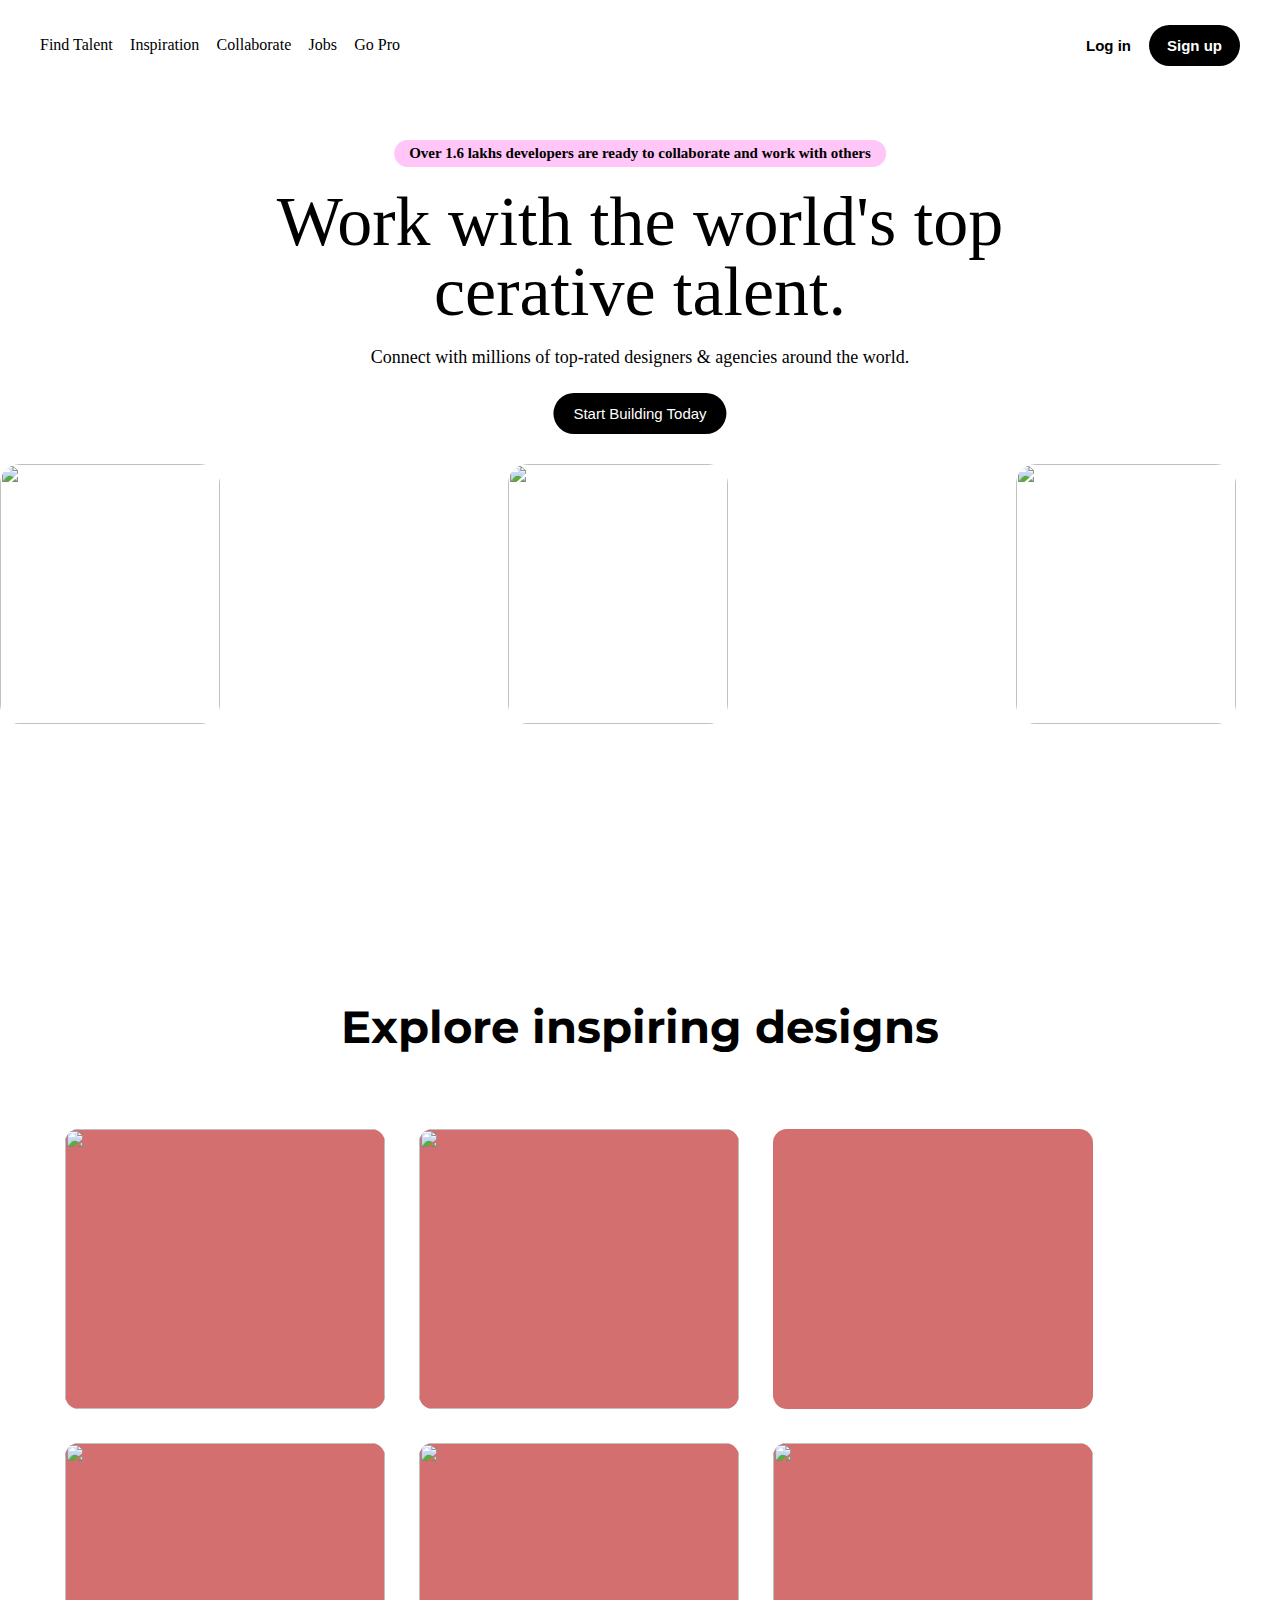
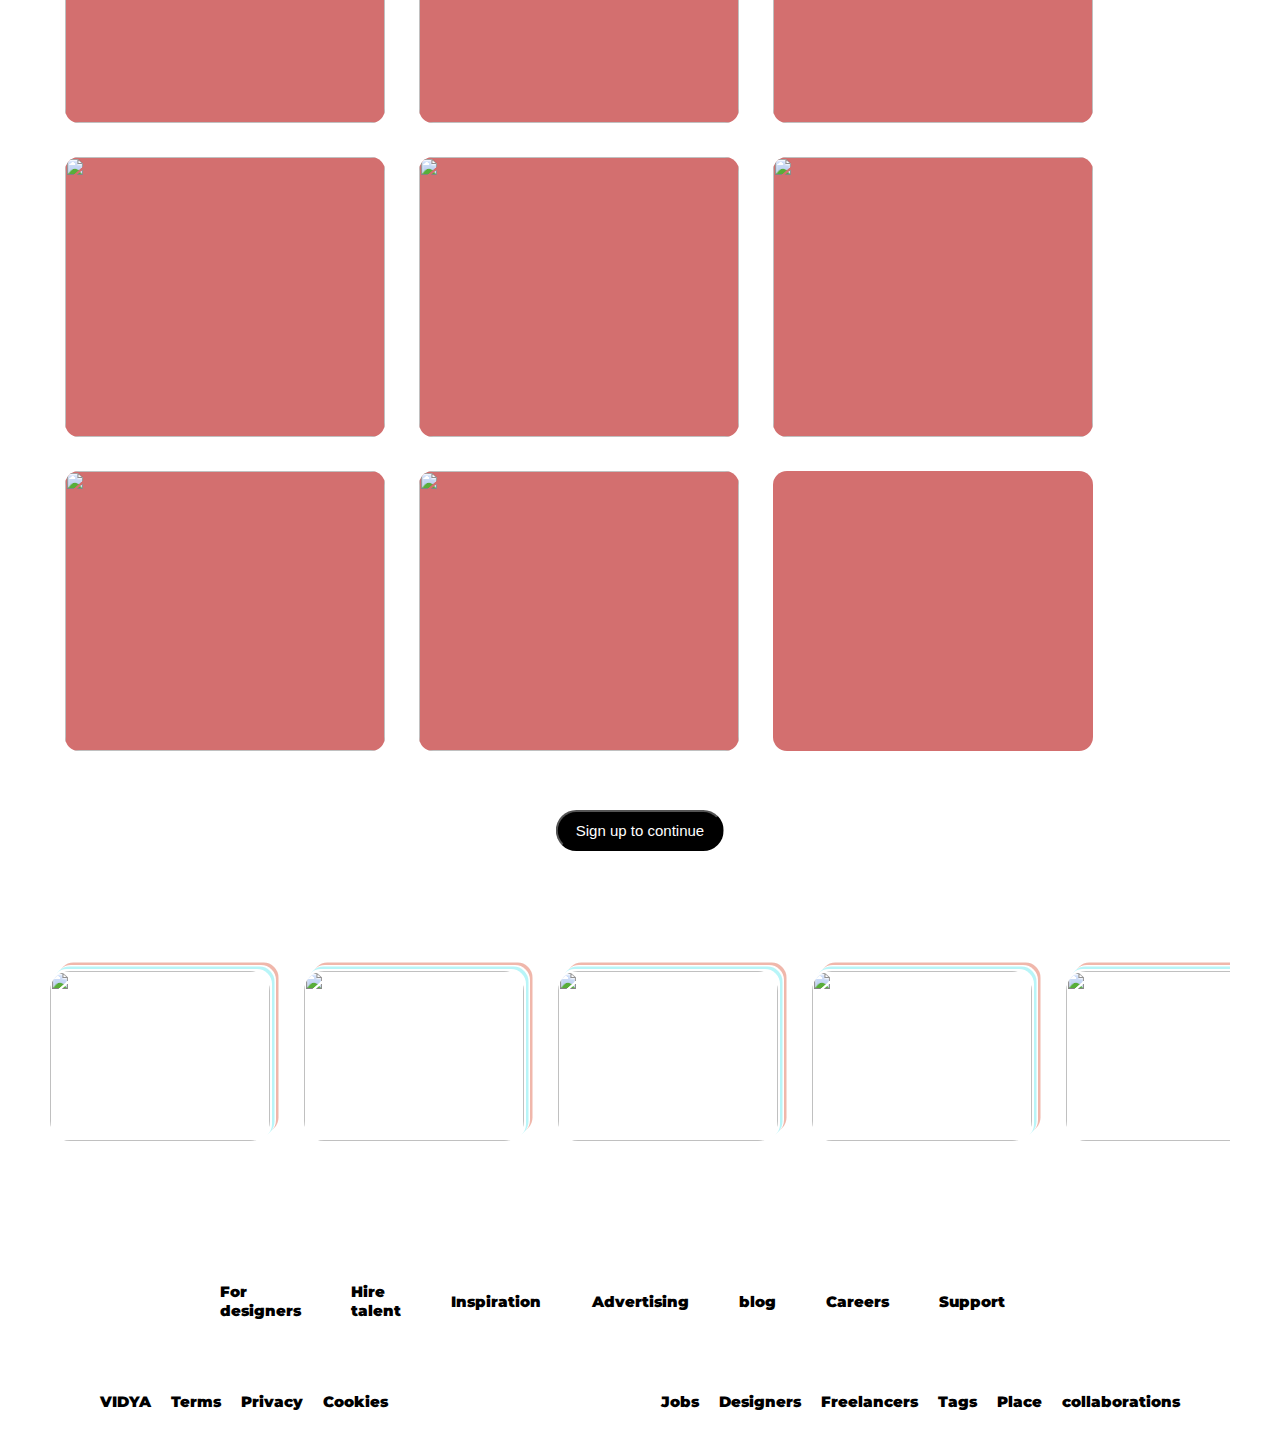
==== index.html @ cf50bb7c "vidya" ====
<!DOCTYPE html>
<html lang="en">
<head>
    <meta charset="UTF-8">
    <meta name="viewport" content="width=device-width, initial-scale=1.0">
    <title>Vidya

    </title>
    
    <link
    href="https://cdn.jsdelivr.net/npm/remixicon@4.5.0/fonts/remixicon.css"
    rel="stylesheet"
/>

    <link href="https://fonts.googleapis.com/css2?family=Montserrat:wght@100&display=swap" rel="stylesheet">

    
<link rel="stylesheet" href="index.css">
    
</head>
<body>
    <div id="page1">
        <div id="nav">  
        <div id="nav-part1">
            <h4>Find Talent</h4>
            <h4>Inspiration</h4>
            <h4>Collaborate</h4>
            <h4>Jobs</h4>
            <h4>Go Pro</h4>
        </div>
        <!-- <img src="https://logowik.com/content/uploads/images/dribbble-new-20235066.logowik.com.webp" alt=""> -->
        <div id="nav-part2">
            <button>Log in</button>
            <button>Sign up</button>
        </div>    
        </div>


        <div id="content">
            <h3>Over 1.6 lakhs developers are ready to collaborate and work with others</h3>
            <h1>Work with the world's top <br> cerative talent.</h1>
            <h4>Connect with millions of top-rated designers & agencies around the world.</h4>
            <button>Start Building  Today </button>

            <div id="container">
                <div id="scroller">
                  <div class="elem">
                    <img src="https://cdn.dribbble.com/uploads/47176/original/9b22cd83bde1809976bec0722d1f8923.jpeg?1685645213&format=webp&resize=400x498&vertical=center" alt="">
                  </div>
                  <div class="elem">
                    <video src="https://cdn.dribbble.com/uploads/47180/original/1def7b9fb30832c4af4353b325d9c3af.mp4?1685645402" autoplay muted loop ></video>
                </div>
                  <div class="elem">
                    <img src="https://cdn.dribbble.com/uploads/47175/original/1fb34610061a95a007ac5e7b1dc53138.jpeg?1685645183&format=webp&resize=400x498&vertical=center" alt="">
                  </div>
                  <div class="elem">
                    <video src="https://cdn.dribbble.com/uploads/47179/original/35d07cfebd303e05e688078015da0cc2.mp4?1685645373" autoplay muted loop ></video>
                  </div>
                  <div class="elem">
                    <img src="https://cdn.dribbble.com/uploads/47170/original/cd3266dde4f00a5d6a509c7375ddaecd.png?1685644840&format=webp&resize=400x498&vertical=center" alt="">
                  </div>
                  <div class="elem">
                    <video src="https://cdn.dribbble.com/uploads/47181/original/1e3a73a174484bef522b620c401cd00a.mp4?1685645427" autoplay muted loop></video>
                  </div>
                  <div class="elem">
                    <img src="https://cdn.dribbble.com/uploads/47172/original/d85ae8c7db2421e9a01ecac942978d4b.png?1685645079&format=webp&resize=400x498&vertical=center" alt="">
                  </div>
                  <div class="elem">
                    <video src="https://cdn.dribbble.com/uploads/47180/original/1def7b9fb30832c4af4353b325d9c3af.mp4?1685645402" autoplay muted loop ></video>
                  </div>
                  <div class="elem">
                    <img src="https://cdn.dribbble.com/uploads/47176/original/9b22cd83bde1809976bec0722d1f8923.jpeg?1685645213&format=webp&resize=400x498&vertical=center" alt="">
                  </div>
                  <div class="elem">
                    <video src="https://cdn.dribbble.com/uploads/47179/original/35d07cfebd303e05e688078015da0cc2.mp4?1685645373" autoplay muted loop ></video>
                  </div>
                </div>
                <div id="scroller">
                    <div class="elem">
                      <img src="https://cdn.dribbble.com/uploads/47176/original/9b22cd83bde1809976bec0722d1f8923.jpeg?1685645213&format=webp&resize=400x498&vertical=center" alt="">
                    </div>
                    <div class="elem">
                      <video src="https://cdn.dribbble.com/uploads/47180/original/1def7b9fb30832c4af4353b325d9c3af.mp4?1685645402" autoplay muted loop ></video>
                  </div>
                    <div class="elem">
                      <img src="https://cdn.dribbble.com/uploads/47175/original/1fb34610061a95a007ac5e7b1dc53138.jpeg?1685645183&format=webp&resize=400x498&vertical=center" alt="">
                    </div>
                    <div class="elem">
                      <video src="https://cdn.dribbble.com/uploads/47179/original/35d07cfebd303e05e688078015da0cc2.mp4?1685645373" autoplay muted loop></video>
                    </div>
                    <div class="elem">
                      <img src="https://cdn.dribbble.com/uploads/47170/original/cd3266dde4f00a5d6a509c7375ddaecd.png?1685644840&format=webp&resize=400x498&vertical=center" alt="">
                    </div>
                    <div class="elem">
                      <video src="https://cdn.dribbble.com/uploads/47181/original/1e3a73a174484bef522b620c401cd00a.mp4?1685645427" autoplay muted loop ></video>
                    </div>
                    <div class="elem">
                      <img src="https://cdn.dribbble.com/uploads/47172/original/d85ae8c7db2421e9a01ecac942978d4b.png?1685645079&format=webp&resize=400x498&vertical=center" alt="">
                    </div>
                    <div class="elem">
                      <video src="https://cdn.dribbble.com/uploads/47180/original/1def7b9fb30832c4af4353b325d9c3af.mp4?1685645402" autoplay muted loop ></video>
                    </div>
                    <div class="elem">
                      <img src="https://cdn.dribbble.com/uploads/47176/original/9b22cd83bde1809976bec0722d1f8923.jpeg?1685645213&format=webp&resize=400x498&vertical=center" alt="">
                    </div>
                    <div class="elem">
                      <video src="https://cdn.dribbble.com/uploads/47179/original/35d07cfebd303e05e688078015da0cc2.mp4?1685645373" autoplay muted loop ></video>
                    </div>
                  </div>
                
            </div>
            
                
        </div>
     </div>
    <div id="page2">
                <div id="text">
                  <h2>Explore inspiring designs</h2>
                </div>

                <div class="box">
                  <img src="https://cdn.dribbble.com/userupload/41028156/file/original-265e8050830c98ba4cb1d300c017e80b.jpg?format=webp&resize=400x300&vertical=center" alt="">
                  <div class="box-bottom">
                    <h5>Modern AI</h5>
                    <i class="ri-heart-3-line"></i>
                  </div>
                </div>

                <div class="box">
                  <img src="https://cdn.dribbble.com/userupload/37568407/file/original-21dd3f2830f6169e6b78500b435045bc.png?format=webp&resize=1200x900&vertical=center" alt="">
                  <div class="box-bottom">
                    <h5>Development</h5>
                    <i class="ri-heart-3-line"></i>
                  </div>  
                          
                </div>


                 <div class="box">
                  <video src="https://media.istockphoto.com/id/1914575130/video/pack-of-animation-loading-progress-symbols-motion-graphic-with-black-screen.mp4?a=1&b=1&s=mp4-640x640-is&k=20&c=v6JRlAxiH8jRUlfLzOdCc3XpSWI-0ykX8gY4tbh4SPg=" autoplay muted loop></video>
                  <div class="box-bottom">
                    <h5>i stock (new)</h5>
                    <i class="ri-heart-3-line"></i>
                  </div>       
                </div>


                <div class="box">
                  <img src="https://cdn.dribbble.com/userupload/41060845/file/original-eb072681fce518feb1a8bcd97659e6f1.jpg?crop=0x0-1600x1200&format=webp&resize=400x300&vertical=center" alt="">
                  <div class="box-bottom">
                    <h5>Typography design </h5>
                    <i class="ri-heart-3-line"></i>
                  </div>
                </div>

                <div class="box">
                  <img src="https://cdn.dribbble.com/userupload/39967792/file/original-e3663dc0245dfc721939b91b78b00ad5.png?format=webp&resize=400x300&vertical=center" alt="">  
                  <div class="box-bottom">
                    <h5>Brand identifier</h5>
                    <i class="ri-heart-3-line"></i>
                  </div>          
                </div>

                <div class="box">
                  <img src="https://cdn.dribbble.com/userupload/37447155/file/original-7cf961b5f7d975c2ddf506211cb254a2.png?format=webp&resize=400x300&vertical=center" alt="">
                  <div class="box-bottom">
                    <h5>Creative portfolio</h5>
                    <i class="ri-heart-3-line"></i>
                  </div>        
                </div>

                <div class="box">
                  <img src="https://cdn.dribbble.com/userupload/41019979/file/original-68f1ac707a28476f20bf52e89c7433b3.jpeg?format=webp&resize=400x300&vertical=center" alt="">
                  <div class="box-bottom">
                    <h5>UI /UX</h5>
                    <i class="ri-heart-3-line"></i>
                  </div>
                </div>
                
                <div class="box">
                  <img src="https://cdn.dribbble.com/userupload/38374588/file/original-3bcc4bafda45965b7940ab43f60cd544.jpg?format=webp&resize=400x300&vertical=center" alt="">
                  <div class="box-bottom">
                    <h5>AI and blockchain </h5>
                    <i class="ri-heart-3-line"></i>
                  </div>
                </div>
    
    
                <div class="box">
                  <img src="https://cdn.dribbble.com/userupload/37602055/file/original-d67ed8372b97b164f90a8fb46c54032f.png?crop=0x0-4800x3600&format=webp&resize=400x300&vertical=center" alt="">               
                  <div class="box-bottom">
                    <h5>Web UI content</h5>
                    <i class="ri-heart-3-line"></i>
                  </div>
                </div>


                <div class="box">
                  <img src="https://cdn.dribbble.com/userupload/41036381/file/original-83884c50894c8bdf511b80c50b70f9f4.jpg?format=webp&resize=400x300&vertical=center" alt="">
                  <div class="box-bottom">
                    <h5>illustration art </h5>
                    <i class="ri-heart-3-line"></i>
                  </div>
                </div>


                <div class="box">
                  <img src="https://cdn.dribbble.com/userupload/41264544/file/original-8af81d879476e0b73735f5ebbae7f568.jpg?format=webp&resize=400x300&vertical=center" alt="">
                  <div class="box-bottom">
                    <h5>Creative branding</h5>
                    <i class="ri-heart-3-line"></i>
                  </div>
                </div>


                <div class="box">
                  <video src="https://media.istockphoto.com/id/1938193902/video/designer-web-development-team-website-template-design-for-user-ui-application-on-paper-or.mp4?a=1&b=1&s=mp4-640x640-is&k=20&c=i3xa_rMJfKrn9MNT3DiHHvRZUFUctrB7BcZBpHePKtc=" autoplay muted loop></video> 
                  <div class="box-bottom">
                    <h5>i stock </h5>
                    <i class="ri-heart-3-line"></i>
                  </div>    
                </div>



                <button id="sign">Sign up to continue</button>

                <div id="container2">
                  <div id="scroller2">
                    <div class="elem2">
                      <img src="https://cdn.dribbble.com/userupload/12498480/file/still-013124e346372b4636d3c889ca9523eb.png?format=webp&resize=320x240&vertical=center" alt="">
                    </div>
                    <div class="elem2">
                      <img src="https://cdn.dribbble.com/userupload/12507583/file/original-835018742d763134cb05b6d0ed8ed805.jpg?format=webp&resize=320x240&vertical=center" alt="">
                  </div>
                    <div class="elem2">
                      <img src="https://cdn.dribbble.com/userupload/12534458/file/original-fa614bf79c04dc02a66146a76b0f4fcc.jpg?format=webp&resize=320x240&vertical=center" alt="">
                    </div>
                    <div class="elem2">
                      <img src="https://cdn.dribbble.com/userupload/12679462/file/original-7193f9870c124e32be881a2188e1b4da.jpg?format=webp&resize=320x240&vertical=center" alt="">
                    </div>
                    <div class="elem2">
                      <img src="https://cdn.dribbble.com/userupload/15260166/file/original-318cc256f6c42eb70cb27f4346fca69b.jpg?format=webp&resize=317x238&vertical=center" alt="">
                    </div>
                    <div class="elem2">
                      <img src="https://cdn.dribbble.com/userupload/12498480/file/still-013124e346372b4636d3c889ca9523eb.png?format=webp&resize=320x240&vertical=center" alt="">
                    </div>
                    <div class="elem2">
                      <img src="https://cdn.dribbble.com/userupload/12507583/file/original-835018742d763134cb05b6d0ed8ed805.jpg?format=webp&resize=320x240&vertical=center" alt="">
                    </div>
                    <div class="elem2">
                      <img src="https://cdn.dribbble.com/userupload/12534458/file/original-fa614bf79c04dc02a66146a76b0f4fcc.jpg?format=webp&resize=320x240&vertical=center" alt="">
                    </div>
                    <div class="elem2">
                      <img src="https://cdn.dribbble.com/userupload/12679462/file/original-7193f9870c124e32be881a2188e1b4da.jpg?format=webp&resize=320x240&vertical=center" alt="">
                    </div>
                    <div class="elem2">
                      <img src="https://cdn.dribbble.com/userupload/15260166/file/original-318cc256f6c42eb70cb27f4346fca69b.jpg?format=webp&resize=317x238&vertical=center" alt="">
                    </div>
                  </div>
                  

                  <div id="scroller2">
                    <div class="elem2">
                      <img src="https://cdn.dribbble.com/userupload/12498480/file/still-013124e346372b4636d3c889ca9523eb.png?format=webp&resize=320x240&vertical=center" alt="">
                    </div>
                    <div class="elem2">
                      <img src="https://cdn.dribbble.com/userupload/12507583/file/original-835018742d763134cb05b6d0ed8ed805.jpg?format=webp&resize=320x240&vertical=center" alt="">
                  </div>
                    <div class="elem2">
                      <img src="https://cdn.dribbble.com/userupload/12534458/file/original-fa614bf79c04dc02a66146a76b0f4fcc.jpg?format=webp&resize=320x240&vertical=center" alt="">
                    </div>
                    <div class="elem2">
                      <img src="https://cdn.dribbble.com/userupload/12679462/file/original-7193f9870c124e32be881a2188e1b4da.jpg?format=webp&resize=320x240&vertical=center" alt="">
                    </div>
                    <div class="elem2">
                      <img src="https://cdn.dribbble.com/userupload/15260166/file/original-318cc256f6c42eb70cb27f4346fca69b.jpg?format=webp&resize=317x238&vertical=center" alt="">
                    </div>
                    <div class="elem2">
                      <img src="https://cdn.dribbble.com/userupload/12498480/file/still-013124e346372b4636d3c889ca9523eb.png?format=webp&resize=320x240&vertical=center" alt="">
                    </div>
                    <div class="elem2">
                      <img src="https://cdn.dribbble.com/userupload/12507583/file/original-835018742d763134cb05b6d0ed8ed805.jpg?format=webp&resize=320x240&vertical=center" alt="">
                    </div>
                    <div class="elem2">
                      <img src="https://cdn.dribbble.com/userupload/12534458/file/original-fa614bf79c04dc02a66146a76b0f4fcc.jpg?format=webp&resize=320x240&vertical=center" alt="">
                    </div>
                    <div class="elem2">
                      <img src="https://cdn.dribbble.com/userupload/12679462/file/original-7193f9870c124e32be881a2188e1b4da.jpg?format=webp&resize=320x240&vertical=center" alt="">
                    </div>
                    <div class="elem2">
                      <img src="https://cdn.dribbble.com/userupload/15260166/file/original-318cc256f6c42eb70cb27f4346fca69b.jpg?format=webp&resize=317x238&vertical=center" alt="">
                    </div>
                  </div>
                  
                  
              </div>

                <div id="bottom-page">
                 
                 <div id="ibottom-image">
                  <!-- <img src="https://logowik.com/content/uploads/images/dribbble-new-20235066.logowik.com.webp" alt=""> -->
                 </div>
                  
                  
                  
                  <h3 id="left">For <br>designers</h3>
                  <h3>Hire <br>talent</h3>
                  <h3>Inspiration</h3>
                  <h3>Advertising</h3>
                  <h3>blog</h3>
                  <h3>Careers</h3>
                  <h3 id="right">Support</h3>
                

                 <div id="icons">
                  <i class="ri-twitter-fill"></i>
                  <i class="ri-facebook-circle-fill"></i>
                  <i class="ri-instagram-fill"></i>
                  <i class="ri-pinterest-fill"></i>
            
                 </div>
                   

                  </div>

                  <div id="bottom-page2">
                     
                   <div id="div1">
                    <h3 id="Vidya">VIDYA</h3>
                    <h3>Terms</h3>
                    <h3>Privacy</h3>
                    <h3>Cookies</h3>
                   </div>

                    <div id="div2">
                      

                    <h3>Jobs </h3>
                    <h3>Designers</h3>
                    <h3>Freelancers</h3>
                    <h3>Tags</h3>
                    <h3>Place</h3>
                    <h3>collaborations</h3>
                    
                    </div>
                  </div>



            </div>     



    
    
</body>
</html>
---- index.css ----
* {
    margin: 0;
    padding: 0;
    box-sizing: border-box;
  }
  
  html, body {
    height: 100%;
    width: 100%;
    
  }
  #page1{
      height: 100%;
      width: 100%;
      /* background-color: aqua; */
  }
  #page1 #nav{
  height: 90px;
  width: 100%;
  /* background-color: rgb(196, 196, 228); */
  display: flex;
  align-items: center;
  justify-content: space-between;
  padding: 0 40px;
  }
  #nav-part1{
      width: 30%;
      /*background-color: yellow ;*/
      display: flex;
      align-items: center;
      justify-content: space-between;
  }
  #nav-part1 h4{
    font-size: 16px;
    font-weight: 500;
  }
  
  #nav-part2{
      width: 30%;
     /* background-color: yellow;*/
      display: flex;
      justify-content: flex-end;
  
  }
  #nav-part2 button{
    padding: 12px 18px;
    font-weight: 600;
    border: none;
    background-color: black;
    color: white;
    border-radius: 50px;
    font-size: 15px;
  
  }
  #nav-part2 button:nth-child(1){
    background-color: transparent;
    color: #000
  }
  
  #nav img{
      height: 100px;
  }
  #content{
    height: calc(100% - 120px);
    width: 100%;
    background-color: rgb(255, 255, 255);
    padding-top: 50px;
  }
  #content h3{
    font-size: 15px;
    background-color: rgb(255, 198, 247);
    padding: 5px 15px;
    width: fit-content;
    border-radius: 50px;
    position: relative;
    left: 50%;
    transform: translate(-50%);
  }
  #content h1{
    font-size: 70px;
    text-align: center;
    margin: 20px 0;
    font-weight: 300;
    line-height: 70px;
  }
  #content h4{
    font-size: 18px;
    text-align: center;
    font-weight: 100;
    
  }
  #content button{
    margin-top: 25px;
    padding: 12px 20px;
    font-weight: 500;
    border: none;
    background-color: black;
    color: white;
    border-radius: 50px;
    font-size: 15px;
    position: relative;
    left: 50%;
    transform: translate(-50%);
  }
  #container{
    height: 300px;
  
   
    overflow: hidden;
    white-space: nowrap;
  }
  #scroller{
    
    padding: 30px 0;
    white-space: nowrap;
    animation :slide 12s linear infinite;
   width: fit-content; 
   display: inline-block;
  
  
    
  }
  @keyframes slide{
    0%{
        transform: translateX(0);
    }
    100%{
        transform: translateX(-100%);
    }
  } 
  
  .elem{
    height: 260px;
    
    display: inline-block;
    /* background-color: red; */
  width: 220px;
  
  margin-right: 30px;
  /* border: 1px solid black; */
  
  }
  .elem img{
    height: 100%;
    width: 100%;
    object-fit: cover;
    border-radius: 20px;
  }
  .elem video{
    height: 100%;
    width: 100%;
    
    object-fit: cover;
    border-radius: 20px;
  }
  #page2{
    height: 100%;
    width: 100%;
    /* background-color: rgb(255, 238, 238); */
    position: relative;
    padding: 50px;
  }
  #text{
   
    padding: 10px 20px;
    text-align: center;
    /* background-color: rgb(247, 247, 247); */
    width: fit-content;
    position: relative;
    left: 50%;
    transform: translate(-50%);
    margin-top: 40px;
    margin-bottom: 50px;
   
  }
  #text h2{
    font-family: 'Montserrat', sans-serif;
  
    font-size: 3.5vw;
    font-weight: 700;
  }
  .box{
    height: 280px;
    width: 320px; 
    background-color: rgb(211, 111, 111);
    border-radius: 14px;
    position: relative;
    overflow: hidden;
    display: inline-block;
    margin: 15px;
  
  
  
  }
  .box img{
    height: 100%;
    width: 100%;
    object-fit: cover;
    
  }
  .box video{
    height: 100%;
    width: 100%;
    object-fit: cover;
  }
  .box-bottom{
    height: 30%;
    width: 100%;
    background: linear-gradient(transparent,rgba(0, 0, 0, 0.718));
    position: absolute;
    bottom: -40%;
    transition: all ease 0.3s;
    display: flex;
    align-items: center;
    justify-content: space-between;
  
    padding: 10px 20px;
  } 
  .box:hover .box-bottom{
    bottom: 0;
  }
  .box-bottom h5{
    font-size: 18px;
    color: white;
    font-family: 'Montserrat', sans-serif;
    font-weight: 600;
  }
  .box-bottom i{
    background-color: white;
    padding: 8px;
    color : black;
    border-radius: 50%;
    font-weight: 600;
  
  
  }
  .box:hover{
    box-shadow: 0px 4px 20px rgba(10, 3, 3, 0.886);
    cursor: pointer;
  }
  #sign{
    padding: 10px 18px;
    text-align: center;
    width: fit-content;
    position: relative;
    left: 50%;
    transform: translate(-50%);
    margin-top: 40px;
   border-radius: 50px;
   font-size: 15px;
   background-color: black;
   color: white;
   
  }
  
  #container2{
  
    margin-top: 100px;
    height: 300px;
  
   
    overflow: hidden;
    white-space: nowrap;
  }
  #scroller2{
    
    padding: 20px 0;
    white-space: nowrap;
    animation :slide 12s linear infinite;
   width: fit-content; 
   display: inline-block;
  
  
    
  }
  @keyframes slide{
    0%{
        transform: translateX(0);
    }
    100%{
        transform: translateX(-100%);
    }
  } 
  
  .elem2{
    height: 170px;
    
    display: inline-block;
   
  width: 220px;
  background: white;
      border-radius: 15px;
      position: relative;
      box-shadow: rgb(255, 255, 255) 2px -2px,
       rgba(100, 232, 239, 0.455) 4.5px -4.5px,
       rgb(255, 255, 255) 6px -6px,
       rgba(226, 111, 88, 0.501) 8.5px -8.5px;
     margin-right: 30px;
  
  
  }
  .elem2 img{
    height: 100%;
    width: 100%;
    object-fit: cover;
    border-radius: 20px;
  }
  
  #bottom-page{
    height: 100px;
    display: flex;
   
    /* background-color: red; */
  padding: 20px 120px;
    justify-content: space-between;
    align-items: center;
    margin-bottom: 0px;
  }
  
  
  #bottom-page img{
    height: 80px;
    margin-right: 30px;
  }
  #bottom-page rohit{
   display: flex;
    justify-content: space-between; 
   
  
  }
  #bottom-page  h3{
    font-size: 15px;
    font-weight: 900;
    font-family: 'Montserrat', sans-serif;
  
  }
  
  #bottom-page #icons {
     margin-left: 10px;
     display: flex;
     gap: 15px;
     
  }
  #bottom-page2{
    height: 100px;
    display: flex;
    justify-content: space-between;
    padding: 20px 50px;
  }
  #bottom-page2 #div1{
    display: flex;
    justify-content: space-between;
    gap: 20px;
    align-items: center;
  }
  #bottom-page2 #div2{
    display: flex;
    justify-content: space-between;
    align-items: center;
    gap: 20px;
  }
  #bottom-page2 #div1  h3{
  font-size: 15px;
  font-weight: 900;
  font-family: 'Montserrat', sans-serif;
  }
  
  #bottom-page2 #div2  h3{
  font-size: 15px;
  font-weight: 900; 
  font-family: 'Montserrat', sans-serif;
  }
   /* make text bold
  #vidya{
    font-size: 20px;
    font-weight: 900;
    /* font-family: 'Montserrat', sans-serif; */
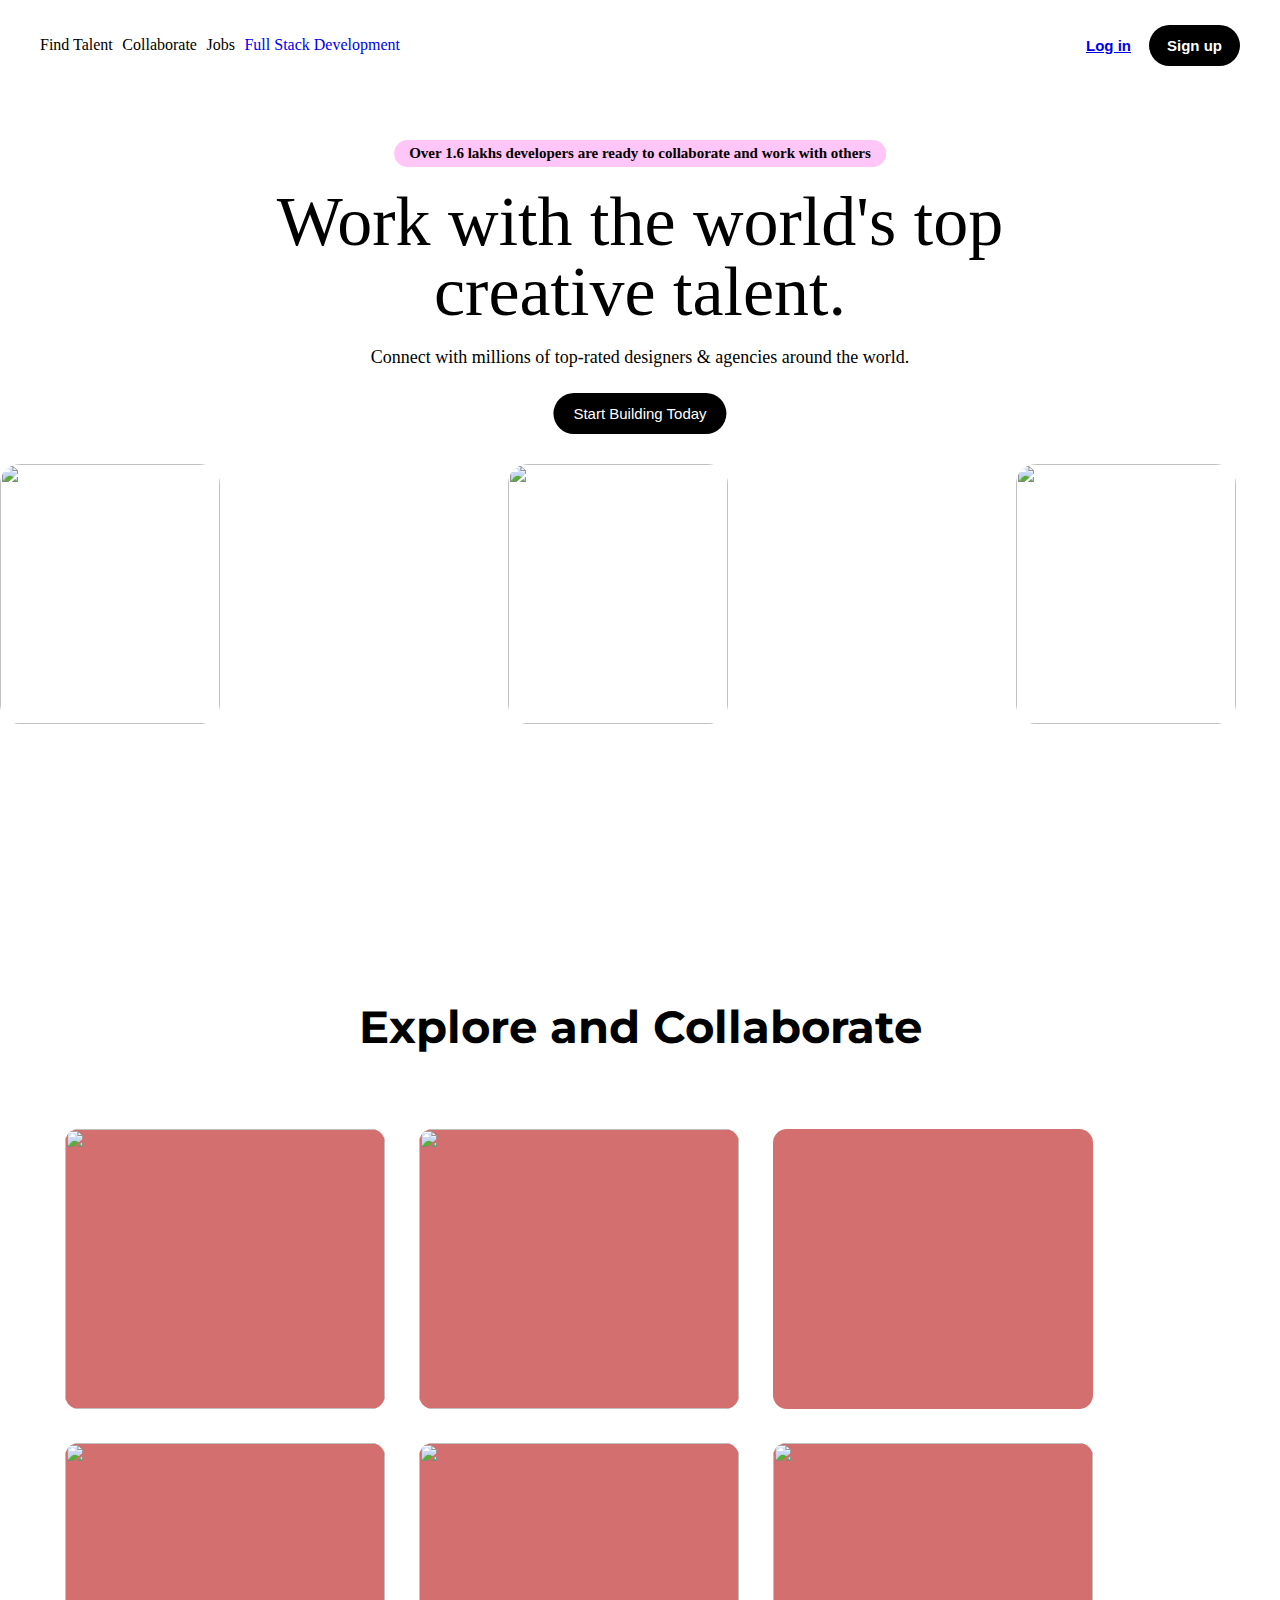
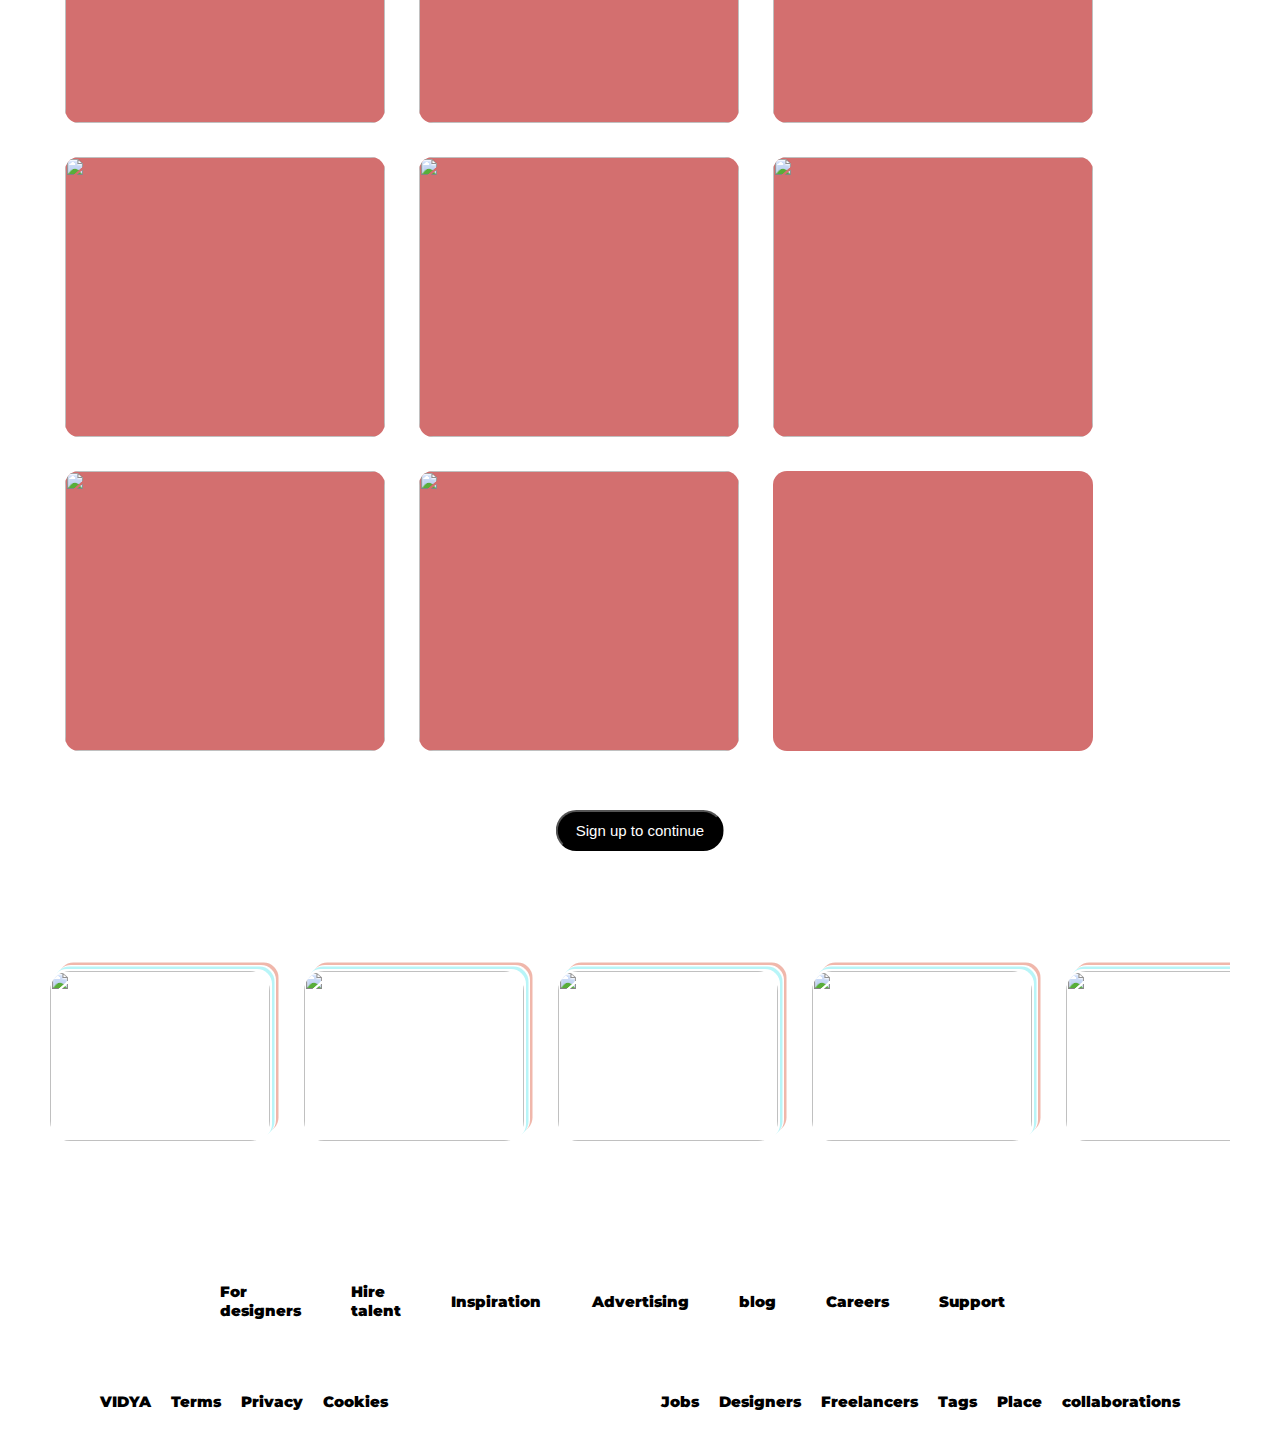
==== commit 504e7d4b: "Update styles, HTML, and add video asset" ====
--- a/index.html
+++ b/index.html
@@ -1,358 +1,514 @@
 <!DOCTYPE html>
 <html lang="en">
-<head>
-    <meta charset="UTF-8">
-    <meta name="viewport" content="width=device-width, initial-scale=1.0">
-    <title>Vidya
-
-    </title>
-    
-    <link
-    href="https://cdn.jsdelivr.net/npm/remixicon@4.5.0/fonts/remixicon.css"
-    rel="stylesheet"
-/>
-
-    <link href="https://fonts.googleapis.com/css2?family=Montserrat:wght@100&display=swap" rel="stylesheet">
-
-    
-<link rel="stylesheet" href="index.css">
-    
-</head>
-<body>
-    <div id="page1">
-        <div id="nav">  
-        <div id="nav-part1">
-            <h4>Find Talent</h4>
-            <h4>Inspiration</h4>
-            <h4>Collaborate</h4>
-            <h4>Jobs</h4>
-            <h4>Go Pro</h4>
-        </div>
-        <!-- <img src="https://logowik.com/content/uploads/images/dribbble-new-20235066.logowik.com.webp" alt=""> -->
-        <div id="nav-part2">
-            <button>Log in</button>
-            <button>Sign up</button>
-        </div>    
-        </div>
-
-
-        <div id="content">
-            <h3>Over 1.6 lakhs developers are ready to collaborate and work with others</h3>
-            <h1>Work with the world's top <br> cerative talent.</h1>
-            <h4>Connect with millions of top-rated designers & agencies around the world.</h4>
-            <button>Start Building  Today </button>
-
-            <div id="container">
-                <div id="scroller">
-                  <div class="elem">
-                    <img src="https://cdn.dribbble.com/uploads/47176/original/9b22cd83bde1809976bec0722d1f8923.jpeg?1685645213&format=webp&resize=400x498&vertical=center" alt="">
-                  </div>
-                  <div class="elem">
-                    <video src="https://cdn.dribbble.com/uploads/47180/original/1def7b9fb30832c4af4353b325d9c3af.mp4?1685645402" autoplay muted loop ></video>
-                </div>
-                  <div class="elem">
-                    <img src="https://cdn.dribbble.com/uploads/47175/original/1fb34610061a95a007ac5e7b1dc53138.jpeg?1685645183&format=webp&resize=400x498&vertical=center" alt="">
-                  </div>
-                  <div class="elem">
-                    <video src="https://cdn.dribbble.com/uploads/47179/original/35d07cfebd303e05e688078015da0cc2.mp4?1685645373" autoplay muted loop ></video>
-                  </div>
-                  <div class="elem">
-                    <img src="https://cdn.dribbble.com/uploads/47170/original/cd3266dde4f00a5d6a509c7375ddaecd.png?1685644840&format=webp&resize=400x498&vertical=center" alt="">
-                  </div>
-                  <div class="elem">
-                    <video src="https://cdn.dribbble.com/uploads/47181/original/1e3a73a174484bef522b620c401cd00a.mp4?1685645427" autoplay muted loop></video>
-                  </div>
-                  <div class="elem">
-                    <img src="https://cdn.dribbble.com/uploads/47172/original/d85ae8c7db2421e9a01ecac942978d4b.png?1685645079&format=webp&resize=400x498&vertical=center" alt="">
-                  </div>
-                  <div class="elem">
-                    <video src="https://cdn.dribbble.com/uploads/47180/original/1def7b9fb30832c4af4353b325d9c3af.mp4?1685645402" autoplay muted loop ></video>
-                  </div>
-                  <div class="elem">
-                    <img src="https://cdn.dribbble.com/uploads/47176/original/9b22cd83bde1809976bec0722d1f8923.jpeg?1685645213&format=webp&resize=400x498&vertical=center" alt="">
-                  </div>
-                  <div class="elem">
-                    <video src="https://cdn.dribbble.com/uploads/47179/original/35d07cfebd303e05e688078015da0cc2.mp4?1685645373" autoplay muted loop ></video>
-                  </div>
-                </div>
-                <div id="scroller">
-                    <div class="elem">
-                      <img src="https://cdn.dribbble.com/uploads/47176/original/9b22cd83bde1809976bec0722d1f8923.jpeg?1685645213&format=webp&resize=400x498&vertical=center" alt="">
-                    </div>
-                    <div class="elem">
-                      <video src="https://cdn.dribbble.com/uploads/47180/original/1def7b9fb30832c4af4353b325d9c3af.mp4?1685645402" autoplay muted loop ></video>
-                  </div>
-                    <div class="elem">
-                      <img src="https://cdn.dribbble.com/uploads/47175/original/1fb34610061a95a007ac5e7b1dc53138.jpeg?1685645183&format=webp&resize=400x498&vertical=center" alt="">
-                    </div>
-                    <div class="elem">
-                      <video src="https://cdn.dribbble.com/uploads/47179/original/35d07cfebd303e05e688078015da0cc2.mp4?1685645373" autoplay muted loop></video>
-                    </div>
-                    <div class="elem">
-                      <img src="https://cdn.dribbble.com/uploads/47170/original/cd3266dde4f00a5d6a509c7375ddaecd.png?1685644840&format=webp&resize=400x498&vertical=center" alt="">
-                    </div>
-                    <div class="elem">
-                      <video src="https://cdn.dribbble.com/uploads/47181/original/1e3a73a174484bef522b620c401cd00a.mp4?1685645427" autoplay muted loop ></video>
-                    </div>
-                    <div class="elem">
-                      <img src="https://cdn.dribbble.com/uploads/47172/original/d85ae8c7db2421e9a01ecac942978d4b.png?1685645079&format=webp&resize=400x498&vertical=center" alt="">
-                    </div>
-                    <div class="elem">
-                      <video src="https://cdn.dribbble.com/uploads/47180/original/1def7b9fb30832c4af4353b325d9c3af.mp4?1685645402" autoplay muted loop ></video>
-                    </div>
-                    <div class="elem">
-                      <img src="https://cdn.dribbble.com/uploads/47176/original/9b22cd83bde1809976bec0722d1f8923.jpeg?1685645213&format=webp&resize=400x498&vertical=center" alt="">
-                    </div>
-                    <div class="elem">
-                      <video src="https://cdn.dribbble.com/uploads/47179/original/35d07cfebd303e05e688078015da0cc2.mp4?1685645373" autoplay muted loop ></video>
-                    </div>
-                  </div>
-                
-            </div>
-            
-                
-        </div>
-     </div>
-    <div id="page2">
-                <div id="text">
-                  <h2>Explore inspiring designs</h2>
-                </div>
-
-                <div class="box">
-                  <img src="https://cdn.dribbble.com/userupload/41028156/file/original-265e8050830c98ba4cb1d300c017e80b.jpg?format=webp&resize=400x300&vertical=center" alt="">
-                  <div class="box-bottom">
-                    <h5>Modern AI</h5>
-                    <i class="ri-heart-3-line"></i>
-                  </div>
-                </div>
-
-                <div class="box">
-                  <img src="https://cdn.dribbble.com/userupload/37568407/file/original-21dd3f2830f6169e6b78500b435045bc.png?format=webp&resize=1200x900&vertical=center" alt="">
-                  <div class="box-bottom">
-                    <h5>Development</h5>
-                    <i class="ri-heart-3-line"></i>
-                  </div>  
-                          
-                </div>
-
-
-                 <div class="box">
-                  <video src="https://media.istockphoto.com/id/1914575130/video/pack-of-animation-loading-progress-symbols-motion-graphic-with-black-screen.mp4?a=1&b=1&s=mp4-640x640-is&k=20&c=v6JRlAxiH8jRUlfLzOdCc3XpSWI-0ykX8gY4tbh4SPg=" autoplay muted loop></video>
-                  <div class="box-bottom">
-                    <h5>i stock (new)</h5>
-                    <i class="ri-heart-3-line"></i>
-                  </div>       
-                </div>
-
-
-                <div class="box">
-                  <img src="https://cdn.dribbble.com/userupload/41060845/file/original-eb072681fce518feb1a8bcd97659e6f1.jpg?crop=0x0-1600x1200&format=webp&resize=400x300&vertical=center" alt="">
-                  <div class="box-bottom">
-                    <h5>Typography design </h5>
-                    <i class="ri-heart-3-line"></i>
-                  </div>
-                </div>
-
-                <div class="box">
-                  <img src="https://cdn.dribbble.com/userupload/39967792/file/original-e3663dc0245dfc721939b91b78b00ad5.png?format=webp&resize=400x300&vertical=center" alt="">  
-                  <div class="box-bottom">
-                    <h5>Brand identifier</h5>
-                    <i class="ri-heart-3-line"></i>
-                  </div>          
-                </div>
-
-                <div class="box">
-                  <img src="https://cdn.dribbble.com/userupload/37447155/file/original-7cf961b5f7d975c2ddf506211cb254a2.png?format=webp&resize=400x300&vertical=center" alt="">
-                  <div class="box-bottom">
-                    <h5>Creative portfolio</h5>
-                    <i class="ri-heart-3-line"></i>
-                  </div>        
-                </div>
-
-                <div class="box">
-                  <img src="https://cdn.dribbble.com/userupload/41019979/file/original-68f1ac707a28476f20bf52e89c7433b3.jpeg?format=webp&resize=400x300&vertical=center" alt="">
-                  <div class="box-bottom">
-                    <h5>UI /UX</h5>
-                    <i class="ri-heart-3-line"></i>
-                  </div>
-                </div>
-                
-                <div class="box">
-                  <img src="https://cdn.dribbble.com/userupload/38374588/file/original-3bcc4bafda45965b7940ab43f60cd544.jpg?format=webp&resize=400x300&vertical=center" alt="">
-                  <div class="box-bottom">
-                    <h5>AI and blockchain </h5>
-                    <i class="ri-heart-3-line"></i>
-                  </div>
-                </div>
-    
-    
-                <div class="box">
-                  <img src="https://cdn.dribbble.com/userupload/37602055/file/original-d67ed8372b97b164f90a8fb46c54032f.png?crop=0x0-4800x3600&format=webp&resize=400x300&vertical=center" alt="">               
-                  <div class="box-bottom">
-                    <h5>Web UI content</h5>
-                    <i class="ri-heart-3-line"></i>
-                  </div>
-                </div>
-
-
-                <div class="box">
-                  <img src="https://cdn.dribbble.com/userupload/41036381/file/original-83884c50894c8bdf511b80c50b70f9f4.jpg?format=webp&resize=400x300&vertical=center" alt="">
-                  <div class="box-bottom">
-                    <h5>illustration art </h5>
-                    <i class="ri-heart-3-line"></i>
-                  </div>
-                </div>
-
-
-                <div class="box">
-                  <img src="https://cdn.dribbble.com/userupload/41264544/file/original-8af81d879476e0b73735f5ebbae7f568.jpg?format=webp&resize=400x300&vertical=center" alt="">
-                  <div class="box-bottom">
-                    <h5>Creative branding</h5>
-                    <i class="ri-heart-3-line"></i>
-                  </div>
-                </div>
-
-
-                <div class="box">
-                  <video src="https://media.istockphoto.com/id/1938193902/video/designer-web-development-team-website-template-design-for-user-ui-application-on-paper-or.mp4?a=1&b=1&s=mp4-640x640-is&k=20&c=i3xa_rMJfKrn9MNT3DiHHvRZUFUctrB7BcZBpHePKtc=" autoplay muted loop></video> 
-                  <div class="box-bottom">
-                    <h5>i stock </h5>
-                    <i class="ri-heart-3-line"></i>
-                  </div>    
-                </div>
-
-
-
-                <button id="sign">Sign up to continue</button>
-
-                <div id="container2">
-                  <div id="scroller2">
-                    <div class="elem2">
-                      <img src="https://cdn.dribbble.com/userupload/12498480/file/still-013124e346372b4636d3c889ca9523eb.png?format=webp&resize=320x240&vertical=center" alt="">
-                    </div>
-                    <div class="elem2">
-                      <img src="https://cdn.dribbble.com/userupload/12507583/file/original-835018742d763134cb05b6d0ed8ed805.jpg?format=webp&resize=320x240&vertical=center" alt="">
-                  </div>
-                    <div class="elem2">
-                      <img src="https://cdn.dribbble.com/userupload/12534458/file/original-fa614bf79c04dc02a66146a76b0f4fcc.jpg?format=webp&resize=320x240&vertical=center" alt="">
-                    </div>
-                    <div class="elem2">
-                      <img src="https://cdn.dribbble.com/userupload/12679462/file/original-7193f9870c124e32be881a2188e1b4da.jpg?format=webp&resize=320x240&vertical=center" alt="">
-                    </div>
-                    <div class="elem2">
-                      <img src="https://cdn.dribbble.com/userupload/15260166/file/original-318cc256f6c42eb70cb27f4346fca69b.jpg?format=webp&resize=317x238&vertical=center" alt="">
-                    </div>
-                    <div class="elem2">
-                      <img src="https://cdn.dribbble.com/userupload/12498480/file/still-013124e346372b4636d3c889ca9523eb.png?format=webp&resize=320x240&vertical=center" alt="">
-                    </div>
-                    <div class="elem2">
-                      <img src="https://cdn.dribbble.com/userupload/12507583/file/original-835018742d763134cb05b6d0ed8ed805.jpg?format=webp&resize=320x240&vertical=center" alt="">
-                    </div>
-                    <div class="elem2">
-                      <img src="https://cdn.dribbble.com/userupload/12534458/file/original-fa614bf79c04dc02a66146a76b0f4fcc.jpg?format=webp&resize=320x240&vertical=center" alt="">
-                    </div>
-                    <div class="elem2">
-                      <img src="https://cdn.dribbble.com/userupload/12679462/file/original-7193f9870c124e32be881a2188e1b4da.jpg?format=webp&resize=320x240&vertical=center" alt="">
-                    </div>
-                    <div class="elem2">
-                      <img src="https://cdn.dribbble.com/userupload/15260166/file/original-318cc256f6c42eb70cb27f4346fca69b.jpg?format=webp&resize=317x238&vertical=center" alt="">
-                    </div>
-                  </div>
-                  
-
-                  <div id="scroller2">
-                    <div class="elem2">
-                      <img src="https://cdn.dribbble.com/userupload/12498480/file/still-013124e346372b4636d3c889ca9523eb.png?format=webp&resize=320x240&vertical=center" alt="">
-                    </div>
-                    <div class="elem2">
-                      <img src="https://cdn.dribbble.com/userupload/12507583/file/original-835018742d763134cb05b6d0ed8ed805.jpg?format=webp&resize=320x240&vertical=center" alt="">
-                  </div>
-                    <div class="elem2">
-                      <img src="https://cdn.dribbble.com/userupload/12534458/file/original-fa614bf79c04dc02a66146a76b0f4fcc.jpg?format=webp&resize=320x240&vertical=center" alt="">
-                    </div>
-                    <div class="elem2">
-                      <img src="https://cdn.dribbble.com/userupload/12679462/file/original-7193f9870c124e32be881a2188e1b4da.jpg?format=webp&resize=320x240&vertical=center" alt="">
-                    </div>
-                    <div class="elem2">
-                      <img src="https://cdn.dribbble.com/userupload/15260166/file/original-318cc256f6c42eb70cb27f4346fca69b.jpg?format=webp&resize=317x238&vertical=center" alt="">
-                    </div>
-                    <div class="elem2">
-                      <img src="https://cdn.dribbble.com/userupload/12498480/file/still-013124e346372b4636d3c889ca9523eb.png?format=webp&resize=320x240&vertical=center" alt="">
-                    </div>
-                    <div class="elem2">
-                      <img src="https://cdn.dribbble.com/userupload/12507583/file/original-835018742d763134cb05b6d0ed8ed805.jpg?format=webp&resize=320x240&vertical=center" alt="">
-                    </div>
-                    <div class="elem2">
-                      <img src="https://cdn.dribbble.com/userupload/12534458/file/original-fa614bf79c04dc02a66146a76b0f4fcc.jpg?format=webp&resize=320x240&vertical=center" alt="">
-                    </div>
-                    <div class="elem2">
-                      <img src="https://cdn.dribbble.com/userupload/12679462/file/original-7193f9870c124e32be881a2188e1b4da.jpg?format=webp&resize=320x240&vertical=center" alt="">
-                    </div>
-                    <div class="elem2">
-                      <img src="https://cdn.dribbble.com/userupload/15260166/file/original-318cc256f6c42eb70cb27f4346fca69b.jpg?format=webp&resize=317x238&vertical=center" alt="">
-                    </div>
-                  </div>
-                  
-                  
-              </div>
-
-                <div id="bottom-page">
-                 
-                 <div id="ibottom-image">
-                  <!-- <img src="https://logowik.com/content/uploads/images/dribbble-new-20235066.logowik.com.webp" alt=""> -->
-                 </div>
-                  
-                  
-                  
-                  <h3 id="left">For <br>designers</h3>
-                  <h3>Hire <br>talent</h3>
-                  <h3>Inspiration</h3>
-                  <h3>Advertising</h3>
-                  <h3>blog</h3>
-                  <h3>Careers</h3>
-                  <h3 id="right">Support</h3>
-                
-
-                 <div id="icons">
-                  <i class="ri-twitter-fill"></i>
-                  <i class="ri-facebook-circle-fill"></i>
-                  <i class="ri-instagram-fill"></i>
-                  <i class="ri-pinterest-fill"></i>
-            
-                 </div>
-                   
-
-                  </div>
-
-                  <div id="bottom-page2">
-                     
-                   <div id="div1">
-                    <h3 id="Vidya">VIDYA</h3>
-                    <h3>Terms</h3>
-                    <h3>Privacy</h3>
-                    <h3>Cookies</h3>
-                   </div>
-
-                    <div id="div2">
-                      
-
-                    <h3>Jobs </h3>
-                    <h3>Designers</h3>
-                    <h3>Freelancers</h3>
-                    <h3>Tags</h3>
-                    <h3>Place</h3>
-                    <h3>collaborations</h3>
-                    
-                    </div>
-                  </div>
-
-
-
-            </div>     
-
-
-
-    
-    
-</body>
-</html>+	<head>
+		<meta charset="UTF-8" />
+		<meta name="viewport" content="width=device-width, initial-scale=1.0" />
+		<title>Vidya</title>
+
+		<link
+			href="https://cdn.jsdelivr.net/npm/remixicon@4.5.0/fonts/remixicon.css"
+			rel="stylesheet"
+		/>
+		<link rel="icon" type="image/png" href="/assets/favicon.png" />
+		<link
+			href="https://fonts.googleapis.com/css2?family=Montserrat:wght@100&display=swap"
+			rel="stylesheet"
+		/>
+
+		<link rel="stylesheet" href="index.css" />
+	</head>
+	<body>
+		<div id="page1">
+			<div id="nav">
+				<div id="nav-part1">
+					<h4>Find Talent</h4>
+					<h4>Collaborate</h4>
+					<h4>Jobs</h4>
+					<a style="text-decoration: none" href="pages/dev.html"
+						><h4>Full Stack Development</h4></a
+					>
+				</div>
+				<!-- <img src="https://logowik.com/content/uploads/images/dribbble-new-20235066.logowik.com.webp" alt=""> -->
+				<div id="nav-part2">
+					<button>
+						<a target="" href="pages/login.html"> Log in </a>
+					</button>
+					<button>Sign up</button>
+				</div>
+			</div>
+
+			<div id="content">
+				<h3>
+					Over 1.6 lakhs developers are ready to collaborate and work with
+					others
+				</h3>
+				<h1>
+					Work with the world's top <br />
+					creative talent.
+				</h1>
+				<h4>
+					Connect with millions of top-rated designers & agencies around the
+					world.
+				</h4>
+				<button class="btn">Start Building Today</button>
+
+				<div id="container">
+					<div id="scroller">
+						<div class="elem">
+							<img
+								src="https://cdn.dribbble.com/uploads/47176/original/9b22cd83bde1809976bec0722d1f8923.jpeg?1685645213&format=webp&resize=400x498&vertical=center"
+								alt=""
+							/>
+						</div>
+						<div class="elem">
+							<video
+								src="https://cdn.dribbble.com/uploads/47180/original/1def7b9fb30832c4af4353b325d9c3af.mp4?1685645402"
+								autoplay
+								muted
+								loop
+							></video>
+						</div>
+						<div class="elem">
+							<img
+								src="https://cdn.dribbble.com/uploads/47175/original/1fb34610061a95a007ac5e7b1dc53138.jpeg?1685645183&format=webp&resize=400x498&vertical=center"
+								alt=""
+							/>
+						</div>
+						<div class="elem">
+							<video
+								src="https://cdn.dribbble.com/uploads/47179/original/35d07cfebd303e05e688078015da0cc2.mp4?1685645373"
+								autoplay
+								muted
+								loop
+							></video>
+						</div>
+						<div class="elem">
+							<img
+								src="https://cdn.dribbble.com/uploads/47170/original/cd3266dde4f00a5d6a509c7375ddaecd.png?1685644840&format=webp&resize=400x498&vertical=center"
+								alt=""
+							/>
+						</div>
+						<div class="elem">
+							<video
+								src="https://cdn.dribbble.com/uploads/47181/original/1e3a73a174484bef522b620c401cd00a.mp4?1685645427"
+								autoplay
+								muted
+								loop
+							></video>
+						</div>
+						<div class="elem">
+							<img
+								src="https://cdn.dribbble.com/uploads/47172/original/d85ae8c7db2421e9a01ecac942978d4b.png?1685645079&format=webp&resize=400x498&vertical=center"
+								alt=""
+							/>
+						</div>
+						<div class="elem">
+							<video
+								src="https://cdn.dribbble.com/uploads/47180/original/1def7b9fb30832c4af4353b325d9c3af.mp4?1685645402"
+								autoplay
+								muted
+								loop
+							></video>
+						</div>
+						<div class="elem">
+							<img
+								src="https://cdn.dribbble.com/uploads/47176/original/9b22cd83bde1809976bec0722d1f8923.jpeg?1685645213&format=webp&resize=400x498&vertical=center"
+								alt=""
+							/>
+						</div>
+						<div class="elem">
+							<video
+								src="https://cdn.dribbble.com/uploads/47179/original/35d07cfebd303e05e688078015da0cc2.mp4?1685645373"
+								autoplay
+								muted
+								loop
+							></video>
+						</div>
+					</div>
+					<div id="scroller">
+						<div class="elem">
+							<img
+								src="https://cdn.dribbble.com/uploads/47176/original/9b22cd83bde1809976bec0722d1f8923.jpeg?1685645213&format=webp&resize=400x498&vertical=center"
+								alt=""
+							/>
+						</div>
+						<div class="elem">
+							<video
+								src="https://cdn.dribbble.com/uploads/47180/original/1def7b9fb30832c4af4353b325d9c3af.mp4?1685645402"
+								autoplay
+								muted
+								loop
+							></video>
+						</div>
+						<div class="elem">
+							<img
+								src="https://cdn.dribbble.com/uploads/47175/original/1fb34610061a95a007ac5e7b1dc53138.jpeg?1685645183&format=webp&resize=400x498&vertical=center"
+								alt=""
+							/>
+						</div>
+						<div class="elem">
+							<video
+								src="https://cdn.dribbble.com/uploads/47179/original/35d07cfebd303e05e688078015da0cc2.mp4?1685645373"
+								autoplay
+								muted
+								loop
+							></video>
+						</div>
+						<div class="elem">
+							<img
+								src="https://cdn.dribbble.com/uploads/47170/original/cd3266dde4f00a5d6a509c7375ddaecd.png?1685644840&format=webp&resize=400x498&vertical=center"
+								alt=""
+							/>
+						</div>
+						<div class="elem">
+							<video
+								src="https://cdn.dribbble.com/uploads/47181/original/1e3a73a174484bef522b620c401cd00a.mp4?1685645427"
+								autoplay
+								muted
+								loop
+							></video>
+						</div>
+						<div class="elem">
+							<img
+								src="https://cdn.dribbble.com/uploads/47172/original/d85ae8c7db2421e9a01ecac942978d4b.png?1685645079&format=webp&resize=400x498&vertical=center"
+								alt=""
+							/>
+						</div>
+						<div class="elem">
+							<video
+								src="https://cdn.dribbble.com/uploads/47180/original/1def7b9fb30832c4af4353b325d9c3af.mp4?1685645402"
+								autoplay
+								muted
+								loop
+							></video>
+						</div>
+						<div class="elem">
+							<img
+								src="https://cdn.dribbble.com/uploads/47176/original/9b22cd83bde1809976bec0722d1f8923.jpeg?1685645213&format=webp&resize=400x498&vertical=center"
+								alt=""
+							/>
+						</div>
+						<div class="elem">
+							<video
+								src="https://cdn.dribbble.com/uploads/47179/original/35d07cfebd303e05e688078015da0cc2.mp4?1685645373"
+								autoplay
+								muted
+								loop
+							></video>
+						</div>
+					</div>
+				</div>
+			</div>
+		</div>
+		<div id="page2">
+			<div id="text">
+				<h2>Explore and Collaborate</h2>
+			</div>
+
+			<div class="box">
+				<img
+					src="https://cdn.dribbble.com/userupload/41028156/file/original-265e8050830c98ba4cb1d300c017e80b.jpg?format=webp&resize=400x300&vertical=center"
+					alt=""
+				/>
+				<div class="box-bottom">
+					<h5>Modern AI</h5>
+					<i class="ri-heart-3-line"></i>
+				</div>
+			</div>
+
+			<div class="box">
+				<img
+					src="https://cdn.dribbble.com/userupload/37568407/file/original-21dd3f2830f6169e6b78500b435045bc.png?format=webp&resize=1200x900&vertical=center"
+					alt=""
+				/>
+				<div class="box-bottom">
+					<h5>Development</h5>
+					<i class="ri-heart-3-line"></i>
+				</div>
+			</div>
+
+			<div class="box">
+				<video
+					src="https://media.istockphoto.com/id/1914575130/video/pack-of-animation-loading-progress-symbols-motion-graphic-with-black-screen.mp4?a=1&b=1&s=mp4-640x640-is&k=20&c=v6JRlAxiH8jRUlfLzOdCc3XpSWI-0ykX8gY4tbh4SPg="
+					autoplay
+					muted
+					loop
+				></video>
+				<div class="box-bottom">
+					<h5>i stock (new)</h5>
+					<i class="ri-heart-3-line"></i>
+				</div>
+			</div>
+
+			<div class="box">
+				<img
+					src="https://cdn.dribbble.com/userupload/41060845/file/original-eb072681fce518feb1a8bcd97659e6f1.jpg?crop=0x0-1600x1200&format=webp&resize=400x300&vertical=center"
+					alt=""
+				/>
+				<div class="box-bottom">
+					<h5>Typography design</h5>
+					<i class="ri-heart-3-line"></i>
+				</div>
+			</div>
+
+			<div class="box">
+				<img
+					src="https://cdn.dribbble.com/userupload/39967792/file/original-e3663dc0245dfc721939b91b78b00ad5.png?format=webp&resize=400x300&vertical=center"
+					alt=""
+				/>
+				<div class="box-bottom">
+					<h5>Brand identifier</h5>
+					<i class="ri-heart-3-line"></i>
+				</div>
+			</div>
+
+			<div class="box">
+				<img
+					src="https://cdn.dribbble.com/userupload/37447155/file/original-7cf961b5f7d975c2ddf506211cb254a2.png?format=webp&resize=400x300&vertical=center"
+					alt=""
+				/>
+				<div class="box-bottom">
+					<h5>Creative portfolio</h5>
+					<i class="ri-heart-3-line"></i>
+				</div>
+			</div>
+
+			<div class="box">
+				<img
+					src="https://cdn.dribbble.com/userupload/41019979/file/original-68f1ac707a28476f20bf52e89c7433b3.jpeg?format=webp&resize=400x300&vertical=center"
+					alt=""
+				/>
+				<div class="box-bottom">
+					<h5>UI /UX</h5>
+					<i class="ri-heart-3-line"></i>
+				</div>
+			</div>
+
+			<div class="box">
+				<img
+					src="https://cdn.dribbble.com/userupload/38374588/file/original-3bcc4bafda45965b7940ab43f60cd544.jpg?format=webp&resize=400x300&vertical=center"
+					alt=""
+				/>
+				<div class="box-bottom">
+					<h5>AI and blockchain</h5>
+					<i class="ri-heart-3-line"></i>
+				</div>
+			</div>
+
+			<div class="box">
+				<img
+					src="https://cdn.dribbble.com/userupload/37602055/file/original-d67ed8372b97b164f90a8fb46c54032f.png?crop=0x0-4800x3600&format=webp&resize=400x300&vertical=center"
+					alt=""
+				/>
+				<div class="box-bottom">
+					<h5>Web UI content</h5>
+					<i class="ri-heart-3-line"></i>
+				</div>
+			</div>
+
+			<div class="box">
+				<img
+					src="https://cdn.dribbble.com/userupload/41036381/file/original-83884c50894c8bdf511b80c50b70f9f4.jpg?format=webp&resize=400x300&vertical=center"
+					alt=""
+				/>
+				<div class="box-bottom">
+					<h5>illustration art</h5>
+					<i class="ri-heart-3-line"></i>
+				</div>
+			</div>
+
+			<div class="box">
+				<img
+					src="https://cdn.dribbble.com/userupload/41264544/file/original-8af81d879476e0b73735f5ebbae7f568.jpg?format=webp&resize=400x300&vertical=center"
+					alt=""
+				/>
+				<div class="box-bottom">
+					<h5>Creative branding</h5>
+					<i class="ri-heart-3-line"></i>
+				</div>
+			</div>
+
+			<div class="box">
+				<video
+					src="https://media.istockphoto.com/id/1938193902/video/designer-web-development-team-website-template-design-for-user-ui-application-on-paper-or.mp4?a=1&b=1&s=mp4-640x640-is&k=20&c=i3xa_rMJfKrn9MNT3DiHHvRZUFUctrB7BcZBpHePKtc="
+					autoplay
+					muted
+					loop
+				></video>
+				<div class="box-bottom">
+					<h5>i stock</h5>
+					<i class="ri-heart-3-line"></i>
+				</div>
+			</div>
+
+			<button id="sign">Sign up to continue</button>
+
+			<div id="container2">
+				<div id="scroller2">
+					<div class="elem2">
+						<img
+							src="https://cdn.dribbble.com/userupload/12498480/file/still-013124e346372b4636d3c889ca9523eb.png?format=webp&resize=320x240&vertical=center"
+							alt=""
+						/>
+					</div>
+					<div class="elem2">
+						<img
+							src="https://cdn.dribbble.com/userupload/12507583/file/original-835018742d763134cb05b6d0ed8ed805.jpg?format=webp&resize=320x240&vertical=center"
+							alt=""
+						/>
+					</div>
+					<div class="elem2">
+						<img
+							src="https://cdn.dribbble.com/userupload/12534458/file/original-fa614bf79c04dc02a66146a76b0f4fcc.jpg?format=webp&resize=320x240&vertical=center"
+							alt=""
+						/>
+					</div>
+					<div class="elem2">
+						<img
+							src="https://cdn.dribbble.com/userupload/12679462/file/original-7193f9870c124e32be881a2188e1b4da.jpg?format=webp&resize=320x240&vertical=center"
+							alt=""
+						/>
+					</div>
+					<div class="elem2">
+						<img
+							src="https://cdn.dribbble.com/userupload/15260166/file/original-318cc256f6c42eb70cb27f4346fca69b.jpg?format=webp&resize=317x238&vertical=center"
+							alt=""
+						/>
+					</div>
+					<div class="elem2">
+						<img
+							src="https://cdn.dribbble.com/userupload/12498480/file/still-013124e346372b4636d3c889ca9523eb.png?format=webp&resize=320x240&vertical=center"
+							alt=""
+						/>
+					</div>
+					<div class="elem2">
+						<img
+							src="https://cdn.dribbble.com/userupload/12507583/file/original-835018742d763134cb05b6d0ed8ed805.jpg?format=webp&resize=320x240&vertical=center"
+							alt=""
+						/>
+					</div>
+					<div class="elem2">
+						<img
+							src="https://cdn.dribbble.com/userupload/12534458/file/original-fa614bf79c04dc02a66146a76b0f4fcc.jpg?format=webp&resize=320x240&vertical=center"
+							alt=""
+						/>
+					</div>
+					<div class="elem2">
+						<img
+							src="https://cdn.dribbble.com/userupload/12679462/file/original-7193f9870c124e32be881a2188e1b4da.jpg?format=webp&resize=320x240&vertical=center"
+							alt=""
+						/>
+					</div>
+					<div class="elem2">
+						<img
+							src="https://cdn.dribbble.com/userupload/15260166/file/original-318cc256f6c42eb70cb27f4346fca69b.jpg?format=webp&resize=317x238&vertical=center"
+							alt=""
+						/>
+					</div>
+				</div>
+
+				<div id="scroller2">
+					<div class="elem2">
+						<img
+							src="https://cdn.dribbble.com/userupload/12498480/file/still-013124e346372b4636d3c889ca9523eb.png?format=webp&resize=320x240&vertical=center"
+							alt=""
+						/>
+					</div>
+					<div class="elem2">
+						<img
+							src="https://cdn.dribbble.com/userupload/12507583/file/original-835018742d763134cb05b6d0ed8ed805.jpg?format=webp&resize=320x240&vertical=center"
+							alt=""
+						/>
+					</div>
+					<div class="elem2">
+						<img
+							src="https://cdn.dribbble.com/userupload/12534458/file/original-fa614bf79c04dc02a66146a76b0f4fcc.jpg?format=webp&resize=320x240&vertical=center"
+							alt=""
+						/>
+					</div>
+					<div class="elem2">
+						<img
+							src="https://cdn.dribbble.com/userupload/12679462/file/original-7193f9870c124e32be881a2188e1b4da.jpg?format=webp&resize=320x240&vertical=center"
+							alt=""
+						/>
+					</div>
+					<div class="elem2">
+						<img
+							src="https://cdn.dribbble.com/userupload/15260166/file/original-318cc256f6c42eb70cb27f4346fca69b.jpg?format=webp&resize=317x238&vertical=center"
+							alt=""
+						/>
+					</div>
+					<div class="elem2">
+						<img
+							src="https://cdn.dribbble.com/userupload/12498480/file/still-013124e346372b4636d3c889ca9523eb.png?format=webp&resize=320x240&vertical=center"
+							alt=""
+						/>
+					</div>
+					<div class="elem2">
+						<img
+							src="https://cdn.dribbble.com/userupload/12507583/file/original-835018742d763134cb05b6d0ed8ed805.jpg?format=webp&resize=320x240&vertical=center"
+							alt=""
+						/>
+					</div>
+					<div class="elem2">
+						<img
+							src="https://cdn.dribbble.com/userupload/12534458/file/original-fa614bf79c04dc02a66146a76b0f4fcc.jpg?format=webp&resize=320x240&vertical=center"
+							alt=""
+						/>
+					</div>
+					<div class="elem2">
+						<img
+							src="https://cdn.dribbble.com/userupload/12679462/file/original-7193f9870c124e32be881a2188e1b4da.jpg?format=webp&resize=320x240&vertical=center"
+							alt=""
+						/>
+					</div>
+					<div class="elem2">
+						<img
+							src="https://cdn.dribbble.com/userupload/15260166/file/original-318cc256f6c42eb70cb27f4346fca69b.jpg?format=webp&resize=317x238&vertical=center"
+							alt=""
+						/>
+					</div>
+				</div>
+			</div>
+
+			<div id="bottom-page">
+				<div id="ibottom-image">
+					<!-- <img src="https://logowik.com/content/uploads/images/dribbble-new-20235066.logowik.com.webp" alt=""> -->
+				</div>
+
+				<h3 id="left">For <br />designers</h3>
+				<h3>Hire <br />talent</h3>
+				<h3>Inspiration</h3>
+				<h3>Advertising</h3>
+				<h3>blog</h3>
+				<h3>Careers</h3>
+				<h3 id="right">Support</h3>
+
+				<div id="icons">
+					<i class="ri-twitter-fill"></i>
+					<i class="ri-facebook-circle-fill"></i>
+					<i class="ri-instagram-fill"></i>
+					<i class="ri-pinterest-fill"></i>
+				</div>
+			</div>
+
+			<div id="bottom-page2">
+				<div id="div1">
+					<h3 id="Vidya">VIDYA</h3>
+					<h3>Terms</h3>
+					<h3>Privacy</h3>
+					<h3>Cookies</h3>
+				</div>
+
+				<div id="div2">
+					<h3>Jobs</h3>
+					<h3>Designers</h3>
+					<h3>Freelancers</h3>
+					<h3>Tags</h3>
+					<h3>Place</h3>
+					<h3>collaborations</h3>
+				</div>
+			</div>
+		</div>
+	</body>
+</html>
--- a/index.css
+++ b/index.css
@@ -375,4 +375,45 @@
     font-size: 20px;
     font-weight: 900;
     /* font-family: 'Montserrat', sans-serif; */
-    +    
+    /* From Uiverse.io by Cornerstone-04 */ 
+/* From Uiverse.io by Cornerstone-04 */ 
+.btn-dark {
+  padding: 0.75rem 2rem;
+  border: none;
+  border-radius: 10px;
+  font-size: 1rem;
+  font-weight: 600;
+  color: #f1f1f1;
+  background: #1e1e1e;
+  cursor: pointer;
+  box-shadow: 0 6px 18px rgba(0, 0, 0, 0.2);
+  position: relative;
+  overflow: hidden;
+  transition: transform 0.2s ease, box-shadow 0.3s ease;
+}
+
+.btn-dark::before {
+  content: '';
+  position: absolute;
+  top: 0;
+  left: -100%;
+  width: 100%;
+  height: 100%;
+  background: rgba(255, 255, 255, 0.1);
+  transition: all 0.4s ease;
+}
+
+.btn-dark:hover::before {
+  left: 100%;
+}
+
+.btn-dark:hover {
+  transform: translateY(-2px);
+  box-shadow: 0 10px 24px rgba(0, 0, 0, 0.3);
+}
+
+.btn-dark:active {
+  transform: scale(0.98);
+  box-shadow: 0 4px 12px rgba(0, 0, 0, 0.2);
+}